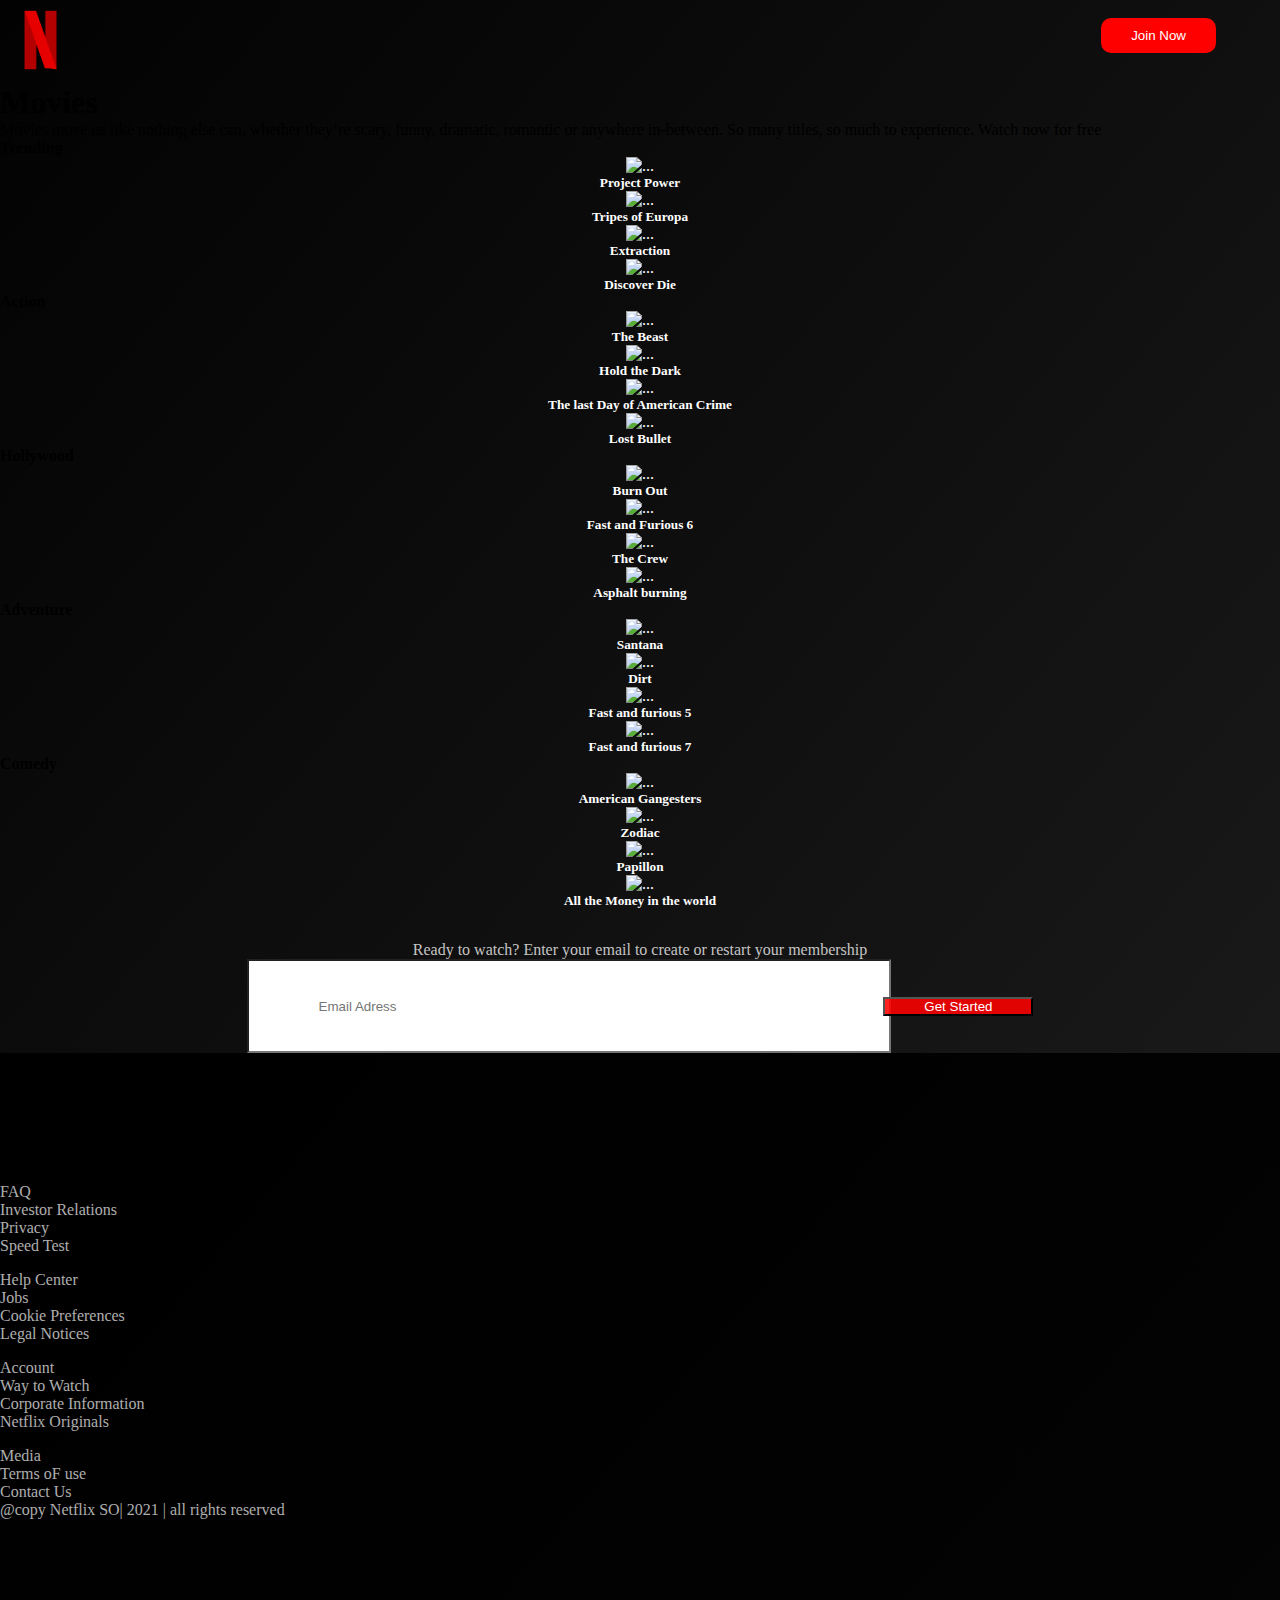
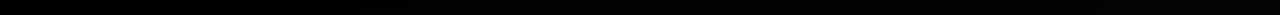
==== home.html @ 42538494 "adding html pages and styles" ====
<!doctype html>
<html lang="en">
  <head>
    <!-- Required meta tags -->
    <meta charset="utf-8">
    <meta name="viewport" content="width=device-width, initial-scale=1">

    <!-- Bootstrap CSS -->
    <link href="https://cdn.jsdelivr.net/npm/bootstrap@5.0.0-beta2/dist/css/bootstrap.min.css" rel="stylesheet" integrity="sha384-BmbxuPwQa2lc/FVzBcNJ7UAyJxM6wuqIj61tLrc4wSX0szH/Ev+nYRRuWlolflfl" crossorigin="anonymous">

    <title>Movies</title>
    <link rel="stylesheet" href="home.css">
  </head>
  <body>
    
    <header>
      <div class="container ">
          <!-- <a class="navbar-brand logo-1"  href="#"><img src="images/netflix-logo tr.png"  height="120" alt=""></a>   -->
          <a class="navbar-brand logo-2 "  href="#"><img src="images/N.png"  height="80" alt=""></a> 
          <button class="sign-in" type="button" class="btn btn-outline-secondary"><a href="signin.html" style="text-decoration: none ;color: white;">Join Now</a></button>
      </div>  
   </header>
   
   <div class="container my-5 text-white col-md-6" >
      <h1>Movies</h1>
      <p>Movies move us like nothing else can, whether they’re scary, funny, dramatic, romantic or anywhere in-between. So many titles, so much to experience. Watch now for free</p>
   </div>
   <div class="container my-3 text-white">
     <h4>Trending</h4>
   </div>

    <!------------------------- Cards -------------------------------->

   <div class="container">
      <div class="row">
              <div class="col-md-3">
                <div class="card mb-3">
                    <img src="images/action3_files/a.jpg" alt="...">
                    <div class="card-body">
                      <h5 class="card-title">Project Power</h5>
                    </div>
                  </div>
              </div>
              <div class="col-md-3">
                <div class="card mb-3">
                    <img src="images/action3_files/b.jpg" alt="...">
                    <div class="card-body">
                      <h5 class="card-title">Tripes of Europa</h5>
                    </div>
                  </div>
              </div>
              <div class="col-md-3">
                <div class="card mb-3">
                    <img src="images/action3_files/c.jpg" alt="...">
                    <div class="card-body">
                      <h5 class="card-title">Extraction</h5>
                    </div>
                  </div>
              </div>
              <div class="col-md-3">
                <div class="card mb-3">
                    <img src="images/action3_files/d.jpg" alt="...">
                    <div class="card-body">
                      <h5 class="card-title">Discover Die</h5>
                    </div>
                  </div>
              </div>
      </div>     
   </div>

   <div class="container my-3 text-white">
    <h4>Action</h4>
  </div>

   <!------------------------- Cards 2-------------------------------->

  <div class="container">
     <div class="row">
             <div class="col-md-3">
               <div class="card mb-3">
                   <img src="images/action3_files/e.jpg" alt="...">
                   <div class="card-body">
                     <h5 class="card-title">The Beast</h5>
                   </div>
                 </div>
             </div>
             <div class="col-md-3">
               <div class="card mb-3">
                   <img src="images/action3_files/f.jpg" alt="...">
                   <div class="card-body">
                     <h5 class="card-title">Hold the Dark</h5>
                   </div>
                 </div>
             </div>
             <div class="col-md-3">
               <div class="card mb-3">
                   <img src="images/action3_files/g.jpg" alt="...">
                   <div class="card-body">
                     <h5 class="card-title">The last Day of American Crime</h5>
                   </div>
                 </div>
             </div>
             <div class="col-md-3">
               <div class="card mb-3">
                   <img src="images/action3_files/h.jpg" alt="...">
                   <div class="card-body">
                     <h5 class="card-title">Lost Bullet</h5>
                   </div>
                 </div>
             </div>
     </div>     
  </div>

  <div class="container my-3 text-white">
    <h4>Hollywood</h4>
  </div>

   <!------------------------- Cards 3-------------------------------->

  <div class="container">
     <div class="row">
             <div class="col-md-3">
               <div class="card mb-3">
                   <img src="images/action_files/a.jpg" alt="...">
                   <div class="card-body">
                     <h5 class="card-title">Burn Out</h5>
                   </div>
                 </div>
             </div>
             <div class="col-md-3">
               <div class="card mb-3">
                   <img src="images/action_files/b.jpg" alt="...">
                   <div class="card-body">
                     <h5 class="card-title">Fast and Furious 6</h5>
                   </div>
                 </div>
             </div>
             <div class="col-md-3">
               <div class="card mb-3">
                   <img src="images/action_files/c.jpg" alt="...">
                   <div class="card-body">
                     <h5 class="card-title">The Crew</h5>
                   </div>
                 </div>
             </div>
             <div class="col-md-3">
               <div class="card mb-3">
                   <img src="images/action_files/d.jpg" alt="...">
                   <div class="card-body">
                     <h5 class="card-title">Asphalt burning</h5>
                   </div>
                 </div>
             </div>
     </div>     
  </div>

  <div class="container my-3 text-white">
    <h4>Adventure</h4>
  </div>

   <!------------------------- Cards 4-------------------------------->

  <div class="container">
     <div class="row">
             <div class="col-md-3">
               <div class="card mb-3">
                   <img src="images/action_files/e.jpg" alt="...">
                   <div class="card-body">
                     <h5 class="card-title">Santana</h5>
                   </div>
                 </div>
             </div>
             <div class="col-md-3">
               <div class="card mb-3">
                   <img src="images/action_files/f.jpg" alt="...">
                   <div class="card-body">
                     <h5 class="card-title">Dirt</h5>
                   </div>
                 </div>
             </div>
             <div class="col-md-3">
               <div class="card mb-3">
                   <img src="images/action_files/j.jpg" alt="...">
                   <div class="card-body">
                     <h5 class="card-title">Fast and furious 5</h5>
                   </div>
                 </div>
             </div>
             <div class="col-md-3">
               <div class="card mb-3">
                   <img src="images/action_files/h.jpg" alt="...">
                   <div class="card-body">
                     <h5 class="card-title">Fast and furious 7</h5>
                   </div>
                 </div>
             </div>
     </div>     
  </div>

  <div class="container my-3 text-white">
    <h4>Comedy</h4>
  </div>

   <!------------------------- Cards 5-------------------------------->

  <div class="container">
     <div class="row">
             <div class="col-md-3">
               <div class="card mb-3">
                   <img src="images/Captain Phillips _ Netflix_files/a.jpg" alt="...">
                   <div class="card-body">
                     <h5 class="card-title">American Gangesters</h5>
                   </div>
                 </div>
             </div>
             <div class="col-md-3">
               <div class="card mb-3">
                   <img src="images/Captain Phillips _ Netflix_files/b.jpg" alt="...">
                   <div class="card-body">
                     <h5 class="card-title">Zodiac</h5>
                   </div>
                 </div>
             </div>
             <div class="col-md-3">
               <div class="card mb-3">
                   <img src="images/Captain Phillips _ Netflix_files/c.jpg" alt="...">
                   <div class="card-body">
                     <h5 class="card-title">Papillon</h5>
                   </div>
                 </div>
             </div>
             <div class="col-md-3">
               <div class="card mb-3">
                   <img src="images/Captain Phillips _ Netflix_files/d.jpg" alt="...">
                   <div class="card-body">
                     <h5 class="card-title">All the Money in the world</h5>
                   </div>
                 </div>
             </div>
     </div>     
  </div>
  <!-- join us  -->
  
  <div class="waiting">
    <p class="ready">Ready to watch? Enter your email to create or restart your membership</p>
    <nav class="navbar navbar-light bg-transparent" >
      <div class="container-fluid">
        <form class="d-flex">
          <input required class="form-control me-2" type="Email" placeholder="Email Adress" aria-label="Search">
          <button class="btn btn-danger" type="submit"><a href="signin.html" style="text-decoration: none;color: white;">Get Started</a></button>
        </form>
      </div>
    </nav>
  </div>
 

  <!----------------------------------------------------- Model ------------------------------------------->
  <div class="model-box">
    <!-- <a class="navbar-brand"  href="#"><img src="image/AAAABe2bfkziyK_kobyp0J7yxy4zCdB0xwvRio3sSZ-n2UrBV52ORtlbpRZNLMT7RSXVvp2cTmuY-p3emS-CEYL2jfDWC52T.png"  height="120" alt=""></a> 
    <i style="position: absolute; left: 3rem; top: 3rem; font-size: 2rem; color: rgba(255, 242, 242, 0.808);" class="icon ion-md-close mod"></i>
    <img src="images/a.png" style="position: absolute;left: 0; top: 0; width: 100%; height: 100vh;" alt=""> -->
    <div class="video-1  col-md-12 col-lg-12">
      <i style="position: absolute; left: 3rem; top: 3rem; font-size: 2rem; color: rgba(255, 242, 242, 0.808);" class="icon ion-md-close mod"></i>
      <video controls width="100%"height="350"frameborder="0" allow="accelerometer; clipboard-write; encrypted-media; gyroscope; picture-in-picture"loop autoplay, allowfullscreen >
        <source src="videos/Annihilation short trailer (Thai Netflix ad).mp4" type="video/mp4">
      </video>
     
    </div>
  </div> 

   <!--------------------------------------------- Footer -------------------------------------->
   <footer>
    <div class="container">
      <h4>Questions? Contact Us</h4>
      <div class="row">
        <div class=" col-xs-6 col-sm-6 col-md-3 col-lg-3 section">
            <p>FAQ</p>
            <p>Investor Relations</p>
            <p>Privacy</p>
            <p>Speed Test</p>
        </div>
        <div class=" col-xs-6 col-sm-6 col-md-3 col-lg-3 section">
          <p>Help Center</p>
          <p>Jobs</p>
          <p>Cookie Preferences</p>
          <p>Legal Notices</p>
       </div>
       <div class=" col-xs-6 col-sm-6 col-md-3 col-lg-3 section">
        <p>Account</p>
        <p>Way to Watch</p>
        <p>Corporate Information</p>
        <p>Netflix Originals</p>
      </div>
      <div class=" col-xs-6 col-sm-6 col-md-3 col-lg-3 section">
        <p>Media</p>
        <p>Terms oF use</p>
        <p>Contact Us</p>
        <p>@copy  Netflix SO| 2021 | all rights reserved</p>
        
      </div>

      </div>
    </div>
  </footer>




   <!-- Script for model box -->
   
   <script>
     let cards= document.querySelectorAll(".mb-3")
      let model = document.querySelector(".model-box")
      console.log(model)


      function Model_Show(){
          model.classList.add("show")
      }

      cards.forEach(card=>card.addEventListener("click" ,Model_Show))
 
   </script>
    

    <!-- Option 1: Bootstrap Bundle with Popper -->
    <script src="https://cdn.jsdelivr.net/npm/bootstrap@5.0.0-beta2/dist/js/bootstrap.bundle.min.js" integrity="sha384-b5kHyXgcpbZJO/tY9Ul7kGkf1S0CWuKcCD38l8YkeH8z8QjE0GmW1gYU5S9FOnJ0" crossorigin="anonymous"></script>

    <!-- Option 2: Separate Popper and Bootstrap JS -->
    <!--
    <script src="https://cdn.jsdelivr.net/npm/@popperjs/core@2.6.0/dist/umd/popper.min.js" integrity="sha384-KsvD1yqQ1/1+IA7gi3P0tyJcT3vR+NdBTt13hSJ2lnve8agRGXTTyNaBYmCR/Nwi" crossorigin="anonymous"></script>
    <script src="https://cdn.jsdelivr.net/npm/bootstrap@5.0.0-beta2/dist/js/bootstrap.min.js" integrity="sha384-nsg8ua9HAw1y0W1btsyWgBklPnCUAFLuTMS2G72MMONqmOymq585AcH49TLBQObG" crossorigin="anonymous"></script>
    -->
  </body>
</html>
---- home.css ----
*{
    padding: 0;
    margin: 0;
}

body {
    background: linear-gradient(130deg, rgba(0, 0, 0, 0.993)0%, rgba(0, 0, 0, 0.883)100%);
    background-size: cover;
   
}

header .container{
    /* display: flex;
    justify-content: space-between; */
    
}


.sign-in{
    background-color: hsl(0, 100%, 50%);
    color: white;
    position: absolute;
    top: 2%;
    right: 5%;
    padding: 10px 30px;
    border-radius: 10px;
    border: none;
    
}
.sign-in:hover{
    background: hsl(0, 100%, 35%);
}


/****************************** Cards ******************************************/

.col-md-3{
   
}
 .mb-3{
     border: none;
     color: white;
     text-align: center;  
     background: transparent;
     cursor: pointer;
     transition: .7s ease-in-out;
 }
 
 .mb-3:hover{
     transform: translateY(-15%);
 }
.card-body{
   background: transparent;
   cursor: pointer;
}

/* ********************************************footer************************************** */

footer{
    background: linear-gradient(130deg, rgba(0, 0, 0, 0.993)0%, rgba(0, 0, 0, 0.883)100%);
    width: 100%;
    padding: 5rem 0;
   
}

footer h4{
    margin-bottom: 2rem;
}

footer p{
    color: #ffffffb0;
    cursor: pointer;
}

footer .section{
    margin: 1rem 0;
}


/* ********************************* join us************************* */
.waiting{
    margin: 2rem 0 0 ;
    display: flex;
    flex-direction: column;
    justify-content: center;
    align-items: center;

}

input{
    padding: 15px 70px;
}

.me-2{
    width: 500px;
    height: 60px;
    border-radius: 0;
}

.btn-danger{
    width: 150px ;
    background-color: rgba(255, 0, 0, 0.876);
    margin-left: -.7rem;
    border-radius: 0%;
}
.btn-danger:hover{
    background:rgba(165, 0, 0, 0.938) ;
}

.waiting p{
    color: #c5c4c4;
}

.model-box.show{
    display: block;
}


/*88*************************** Model ***********************************/

.model-box{
   
    width: 100%;
    height: 50%;
    position: fixed;
    top: 0;
    left: 0;
    /* background:  url(images/a.png);  */
    background-size: cover;
    
    /* background: wheat; */
    z-index: 1;
    display: none;
    overflow-x: hidden;
    color: white;
}



@media screen and (max-width:500px){
    .model-box img{
        display: none;
    }
}
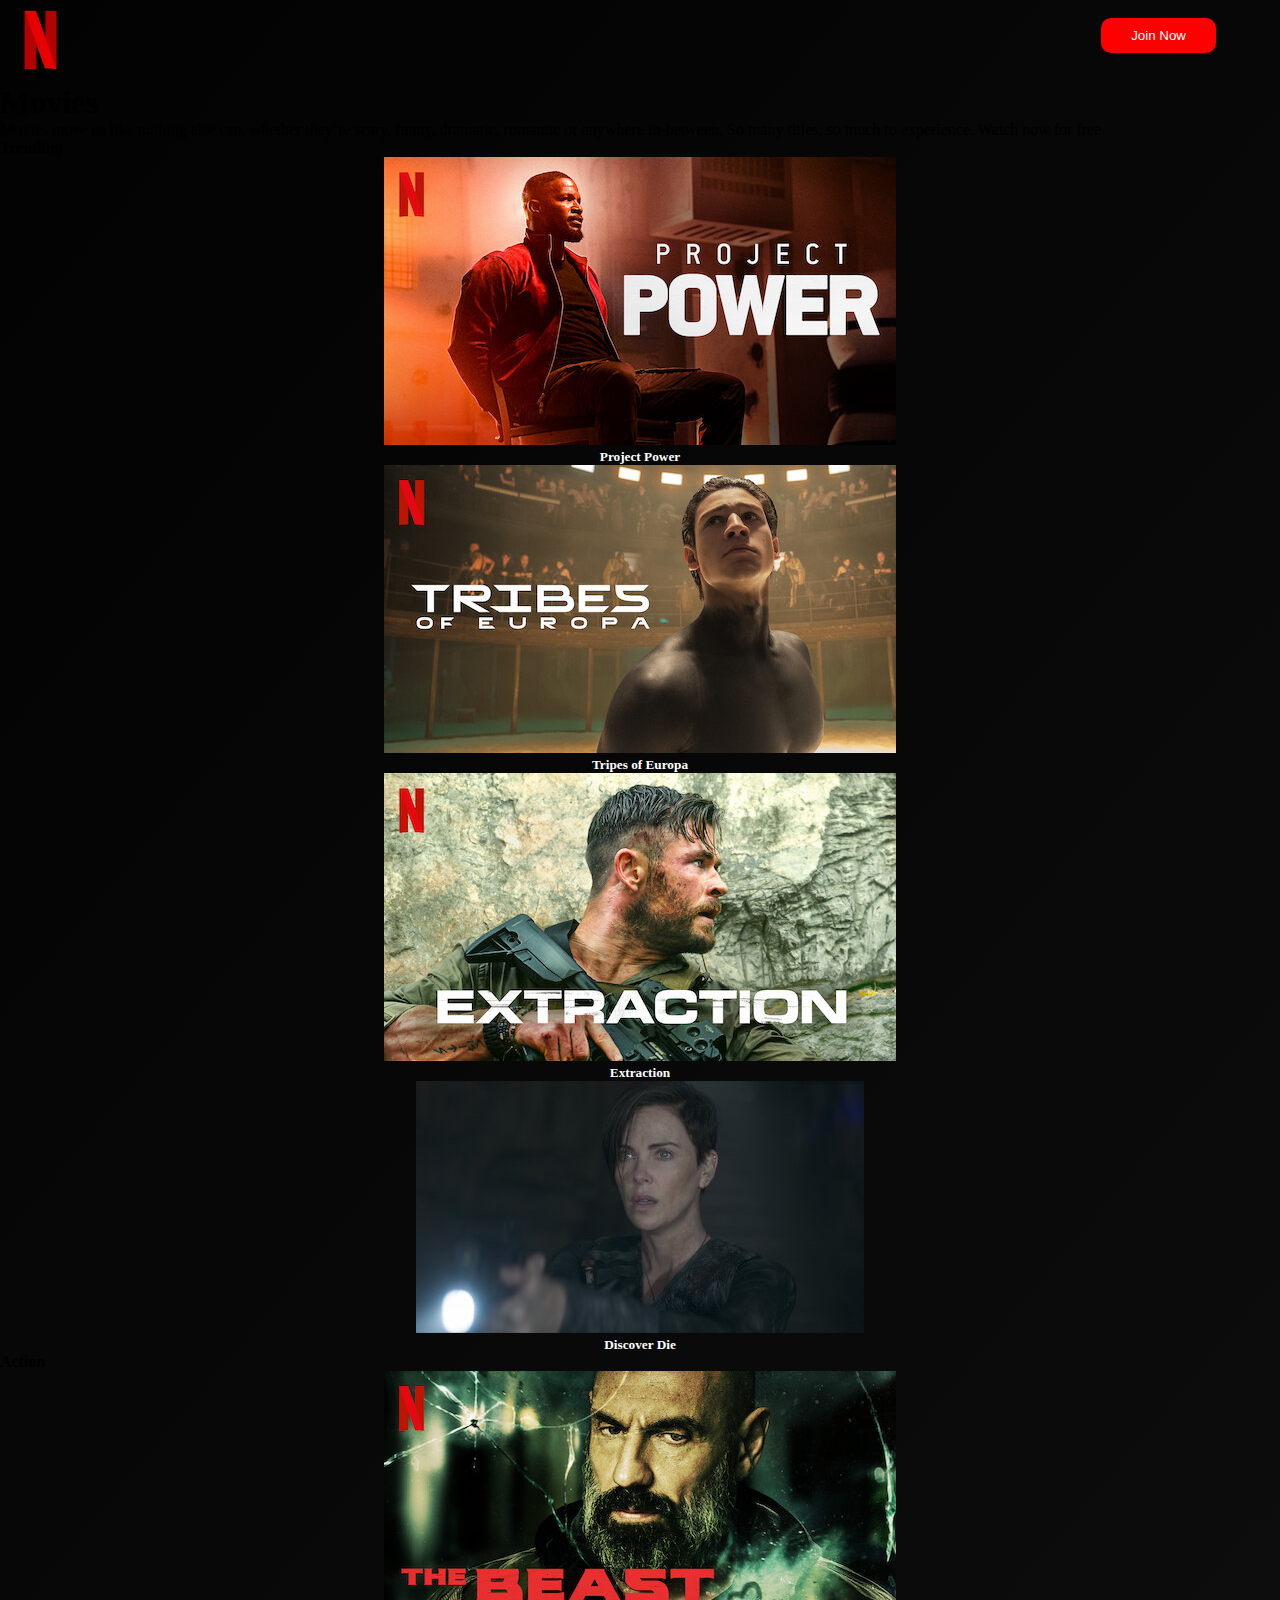
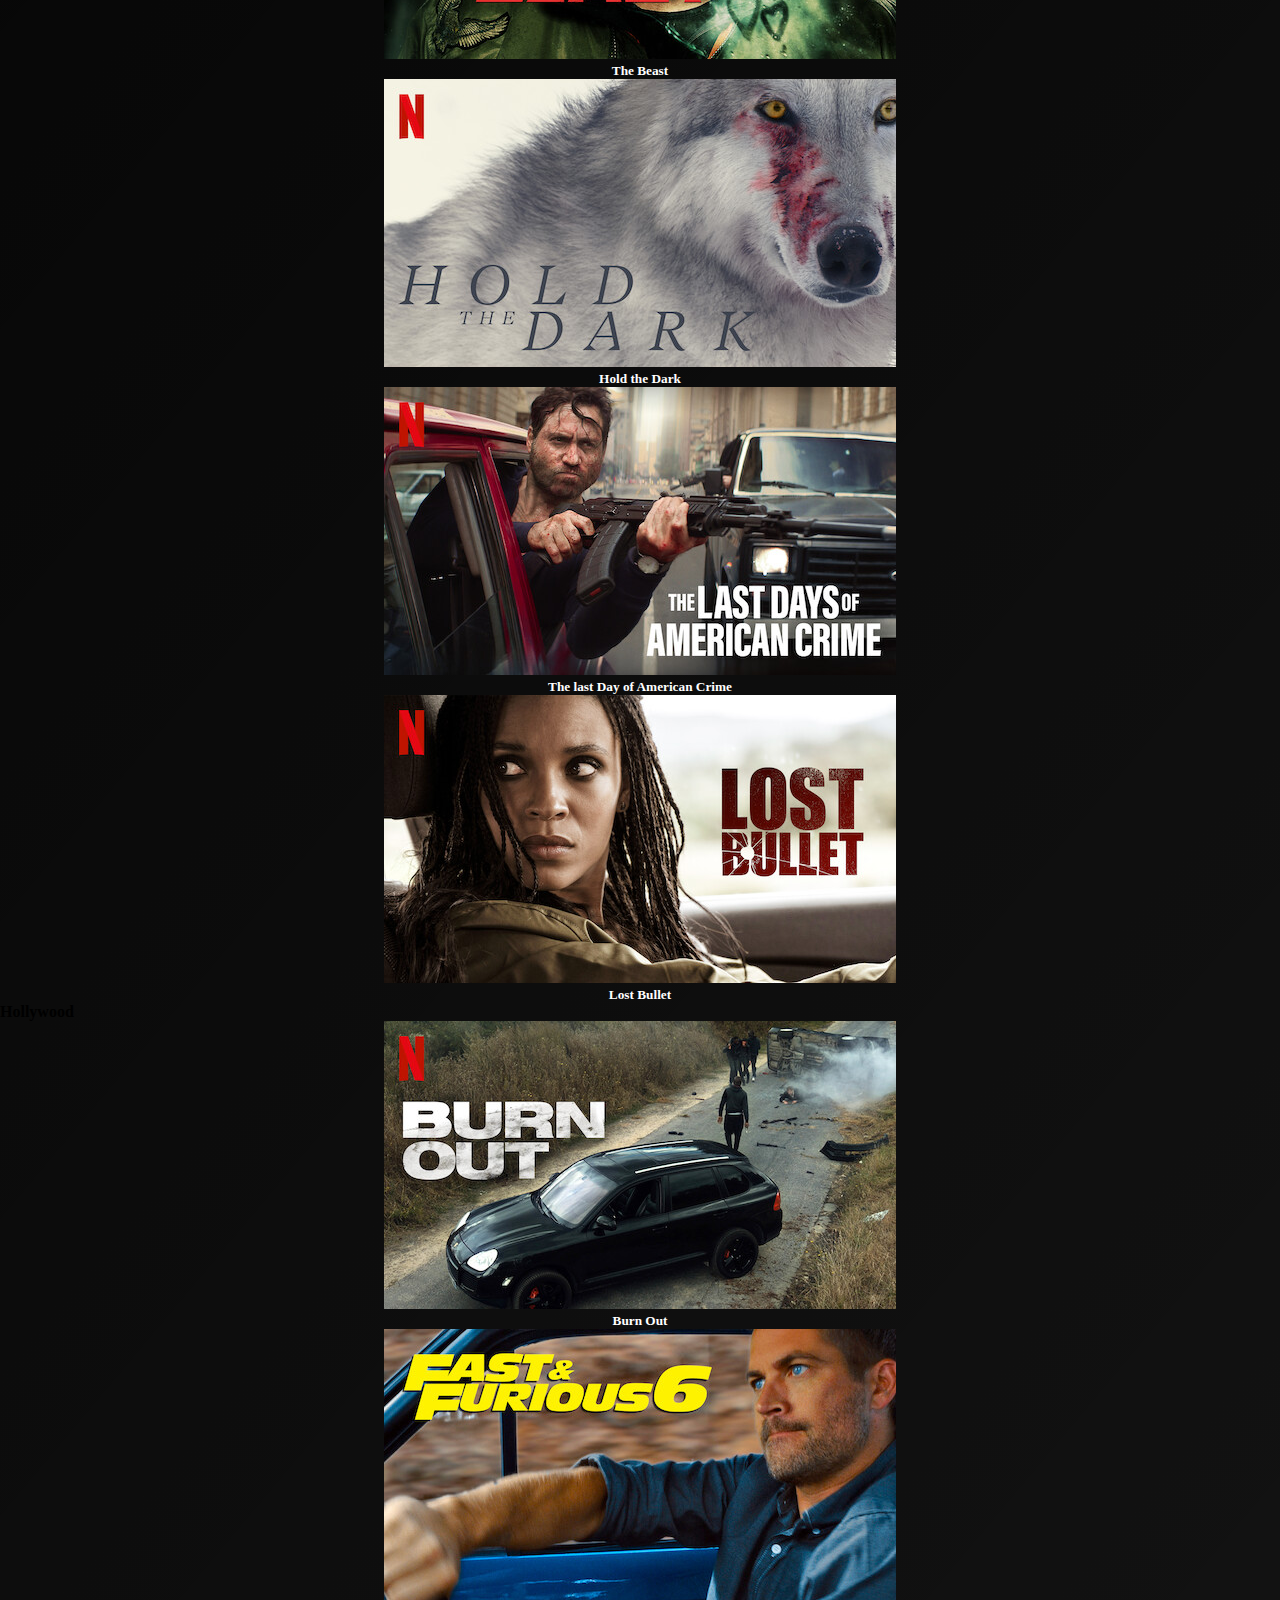
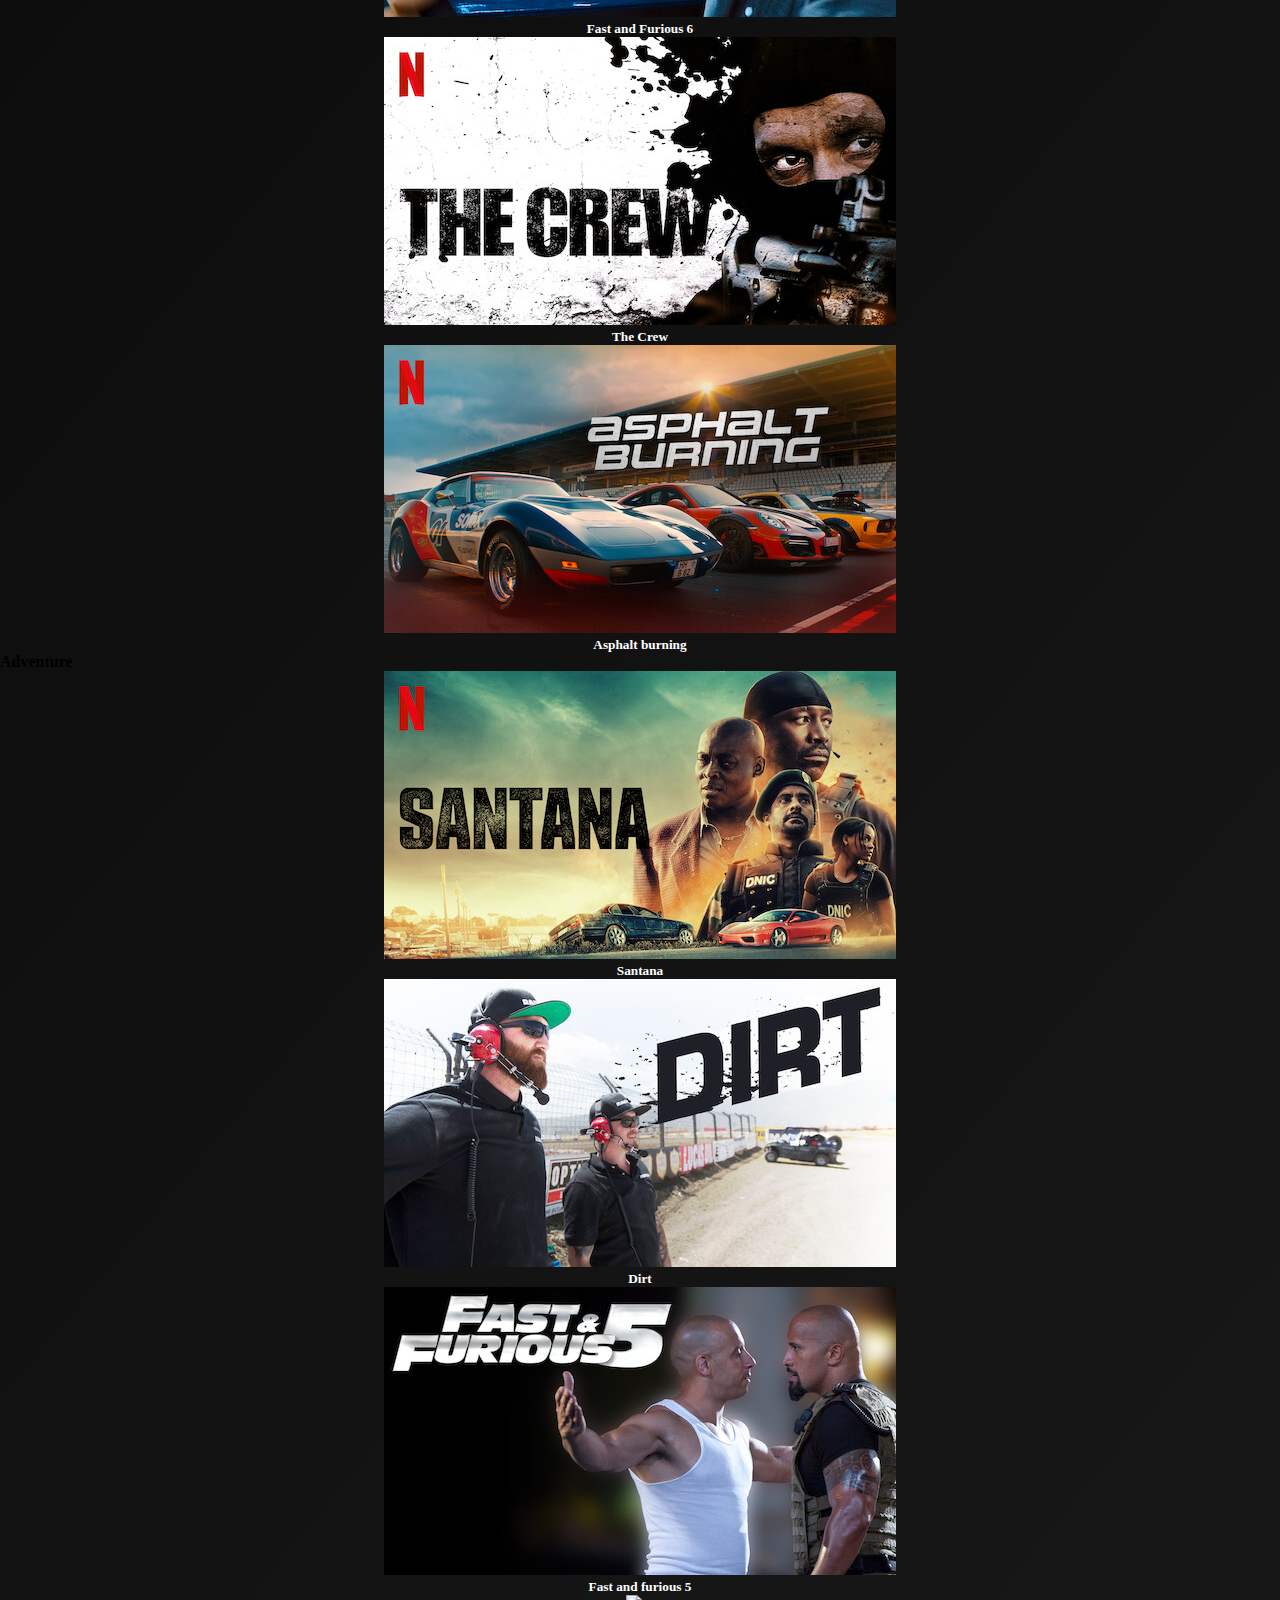
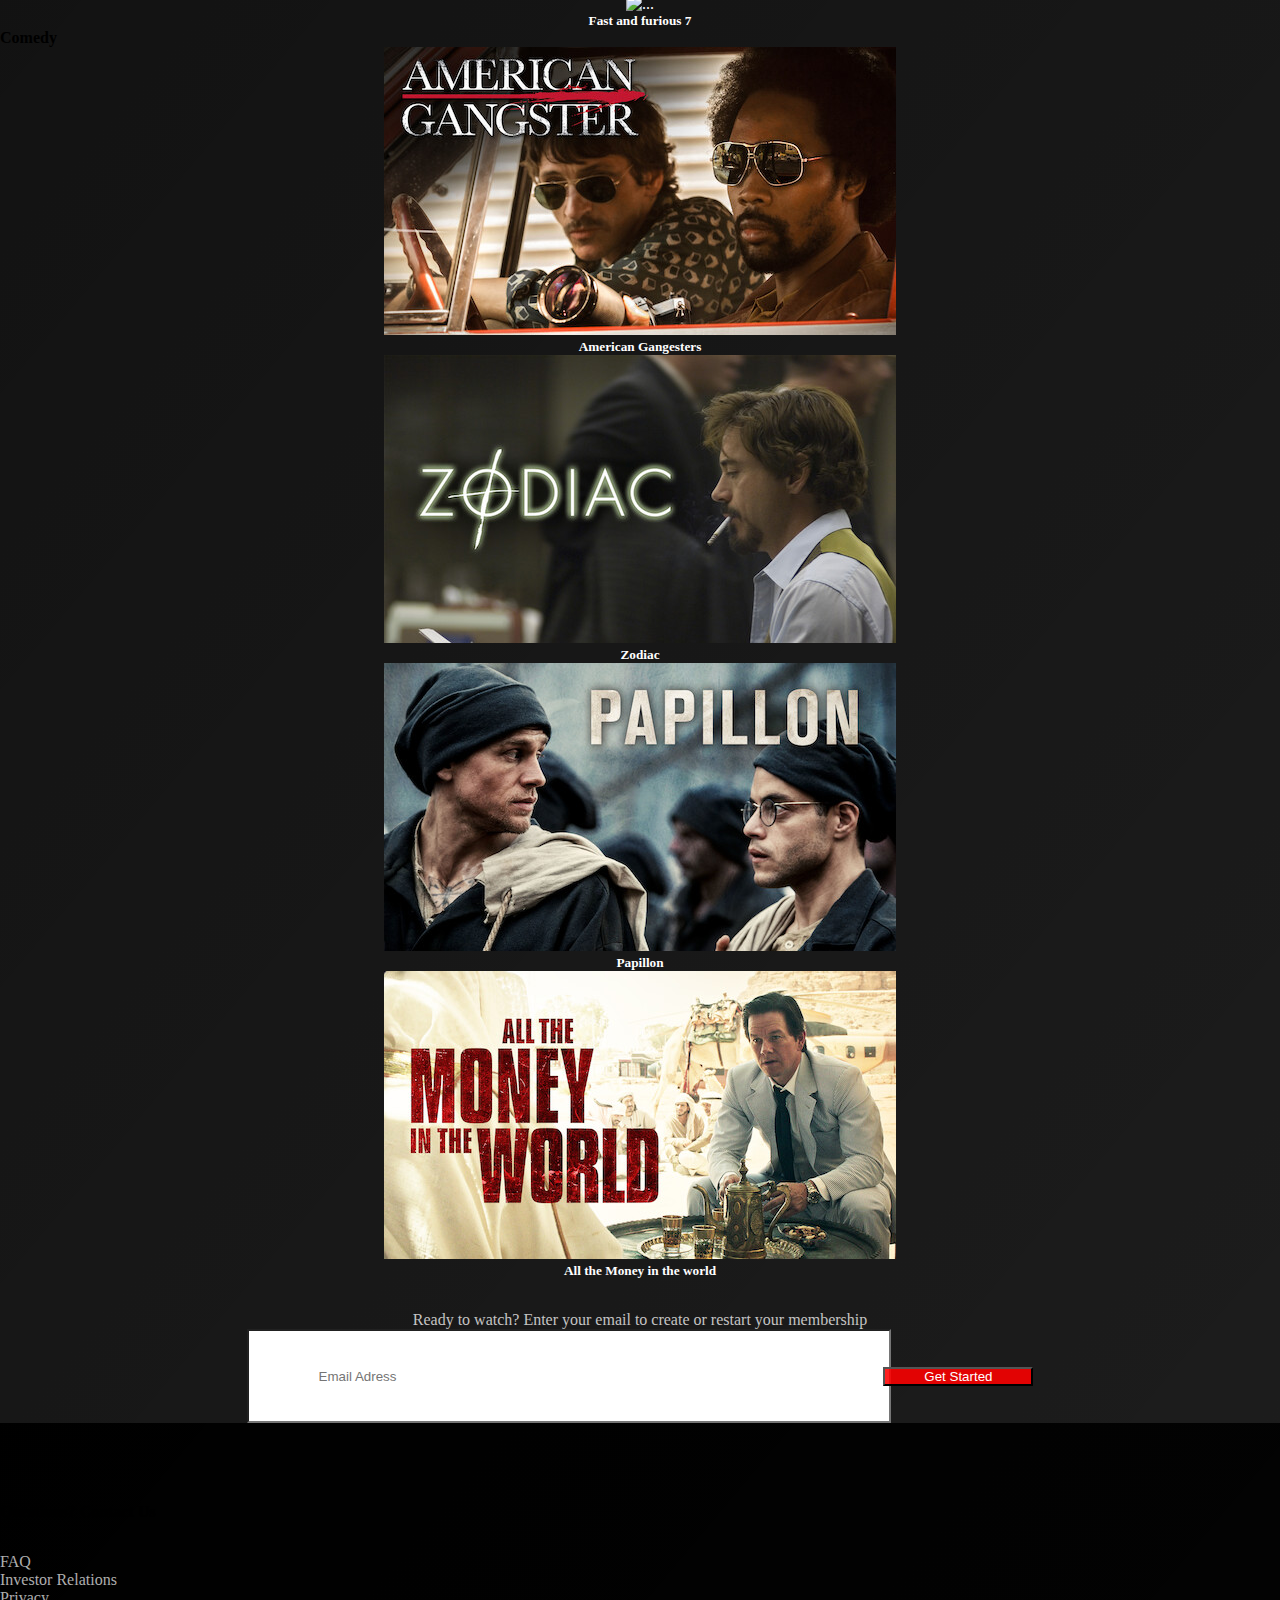
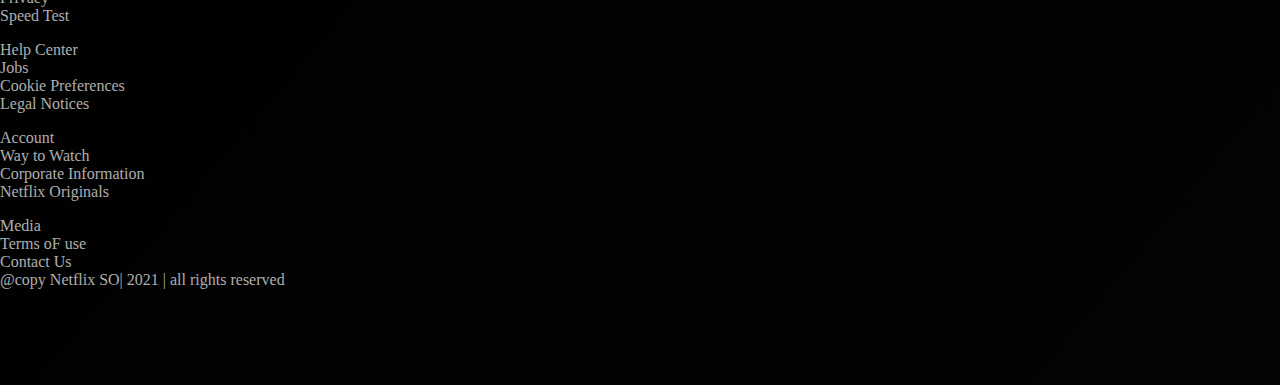
==== commit bb777e70: "vido" ====
--- a/home.html
+++ b/home.html
@@ -36,7 +36,7 @@
       <div class="row">
               <div class="col-md-3">
                 <div class="card mb-3">
-                    <img src="images/action3_files/a.jpg" alt="...">
+                    <img src="images/aa.jpg" alt="...">
                     <div class="card-body">
                       <h5 class="card-title">Project Power</h5>
                     </div>
@@ -44,7 +44,7 @@
               </div>
               <div class="col-md-3">
                 <div class="card mb-3">
-                    <img src="images/action3_files/b.jpg" alt="...">
+                    <img src="images/bb.jpg" alt="...">
                     <div class="card-body">
                       <h5 class="card-title">Tripes of Europa</h5>
                     </div>
@@ -52,7 +52,7 @@
               </div>
               <div class="col-md-3">
                 <div class="card mb-3">
-                    <img src="images/action3_files/c.jpg" alt="...">
+                    <img src="images/cc.jpg" alt="...">
                     <div class="card-body">
                       <h5 class="card-title">Extraction</h5>
                     </div>
@@ -60,7 +60,7 @@
               </div>
               <div class="col-md-3">
                 <div class="card mb-3">
-                    <img src="images/action3_files/d.jpg" alt="...">
+                    <img src="images/dd.jpg" alt="...">
                     <div class="card-body">
                       <h5 class="card-title">Discover Die</h5>
                     </div>
@@ -79,7 +79,7 @@
      <div class="row">
              <div class="col-md-3">
                <div class="card mb-3">
-                   <img src="images/action3_files/e.jpg" alt="...">
+                   <img src="images/ee.jpg" alt="...">
                    <div class="card-body">
                      <h5 class="card-title">The Beast</h5>
                    </div>
@@ -87,7 +87,7 @@
              </div>
              <div class="col-md-3">
                <div class="card mb-3">
-                   <img src="images/action3_files/f.jpg" alt="...">
+                   <img src="images/ff.jpg" alt="...">
                    <div class="card-body">
                      <h5 class="card-title">Hold the Dark</h5>
                    </div>
@@ -95,7 +95,7 @@
              </div>
              <div class="col-md-3">
                <div class="card mb-3">
-                   <img src="images/action3_files/g.jpg" alt="...">
+                   <img src="images/gg.jpg" alt="...">
                    <div class="card-body">
                      <h5 class="card-title">The last Day of American Crime</h5>
                    </div>
@@ -103,7 +103,7 @@
              </div>
              <div class="col-md-3">
                <div class="card mb-3">
-                   <img src="images/action3_files/h.jpg" alt="...">
+                   <img src="images/hh.jpg" alt="...">
                    <div class="card-body">
                      <h5 class="card-title">Lost Bullet</h5>
                    </div>
@@ -122,7 +122,7 @@
      <div class="row">
              <div class="col-md-3">
                <div class="card mb-3">
-                   <img src="images/action_files/a.jpg" alt="...">
+                   <img src="images/a.jpg" alt="...">
                    <div class="card-body">
                      <h5 class="card-title">Burn Out</h5>
                    </div>
@@ -130,7 +130,7 @@
              </div>
              <div class="col-md-3">
                <div class="card mb-3">
-                   <img src="images/action_files/b.jpg" alt="...">
+                   <img src="images/b.jpg" alt="...">
                    <div class="card-body">
                      <h5 class="card-title">Fast and Furious 6</h5>
                    </div>
@@ -138,7 +138,7 @@
              </div>
              <div class="col-md-3">
                <div class="card mb-3">
-                   <img src="images/action_files/c.jpg" alt="...">
+                   <img src="images/c.jpg" alt="...">
                    <div class="card-body">
                      <h5 class="card-title">The Crew</h5>
                    </div>
@@ -146,7 +146,7 @@
              </div>
              <div class="col-md-3">
                <div class="card mb-3">
-                   <img src="images/action_files/d.jpg" alt="...">
+                   <img src="images/d.jpg" alt="...">
                    <div class="card-body">
                      <h5 class="card-title">Asphalt burning</h5>
                    </div>
@@ -165,7 +165,7 @@
      <div class="row">
              <div class="col-md-3">
                <div class="card mb-3">
-                   <img src="images/action_files/e.jpg" alt="...">
+                   <img src="images/e.jpg" alt="...">
                    <div class="card-body">
                      <h5 class="card-title">Santana</h5>
                    </div>
@@ -173,7 +173,7 @@
              </div>
              <div class="col-md-3">
                <div class="card mb-3">
-                   <img src="images/action_files/f.jpg" alt="...">
+                   <img src="images/f.jpg" alt="...">
                    <div class="card-body">
                      <h5 class="card-title">Dirt</h5>
                    </div>
@@ -181,7 +181,7 @@
              </div>
              <div class="col-md-3">
                <div class="card mb-3">
-                   <img src="images/action_files/j.jpg" alt="...">
+                   <img src="images/j.jpg" alt="...">
                    <div class="card-body">
                      <h5 class="card-title">Fast and furious 5</h5>
                    </div>
@@ -208,7 +208,7 @@
      <div class="row">
              <div class="col-md-3">
                <div class="card mb-3">
-                   <img src="images/Captain Phillips _ Netflix_files/a.jpg" alt="...">
+                   <img src="images/aaa.jpg" alt="...">
                    <div class="card-body">
                      <h5 class="card-title">American Gangesters</h5>
                    </div>
@@ -216,7 +216,7 @@
              </div>
              <div class="col-md-3">
                <div class="card mb-3">
-                   <img src="images/Captain Phillips _ Netflix_files/b.jpg" alt="...">
+                   <img src="images/bbb.jpg" alt="...">
                    <div class="card-body">
                      <h5 class="card-title">Zodiac</h5>
                    </div>
@@ -224,7 +224,7 @@
              </div>
              <div class="col-md-3">
                <div class="card mb-3">
-                   <img src="images/Captain Phillips _ Netflix_files/c.jpg" alt="...">
+                   <img src="images/ccc.jpg" alt="...">
                    <div class="card-body">
                      <h5 class="card-title">Papillon</h5>
                    </div>
@@ -232,7 +232,7 @@
              </div>
              <div class="col-md-3">
                <div class="card mb-3">
-                   <img src="images/Captain Phillips _ Netflix_files/d.jpg" alt="...">
+                   <img src="images/ddd.jpg" alt="...">
                    <div class="card-body">
                      <h5 class="card-title">All the Money in the world</h5>
                    </div>
@@ -263,7 +263,7 @@
     <div class="video-1  col-md-12 col-lg-12">
       <i style="position: absolute; left: 3rem; top: 3rem; font-size: 2rem; color: rgba(255, 242, 242, 0.808);" class="icon ion-md-close mod"></i>
       <video controls width="100%"height="350"frameborder="0" allow="accelerometer; clipboard-write; encrypted-media; gyroscope; picture-in-picture"loop autoplay, allowfullscreen >
-        <source src="videos/Annihilation short trailer (Thai Netflix ad).mp4" type="video/mp4">
+        <source src="Annihilation short trailer (Thai Netflix ad).mp4" type="video/mp4">
       </video>
      
     </div>
@@ -346,4 +346,4 @@
 
 
 
-  +  
